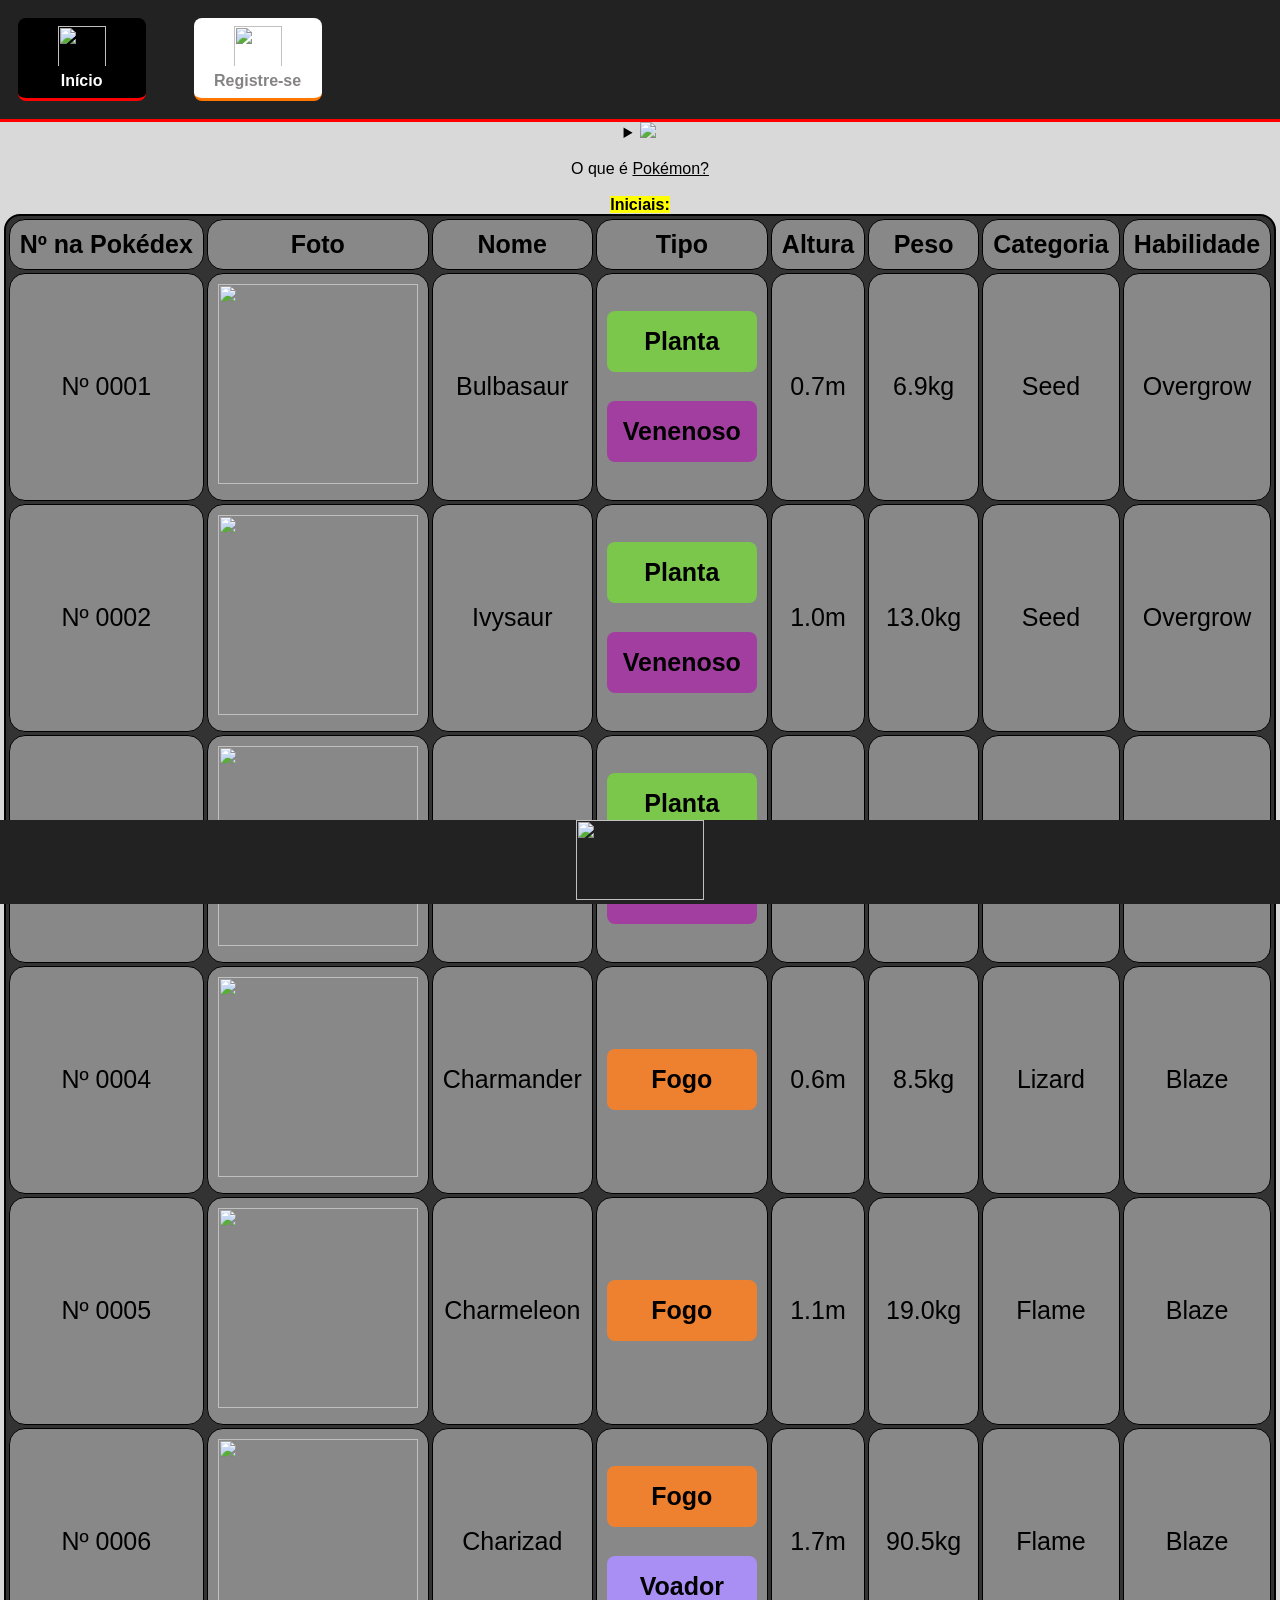
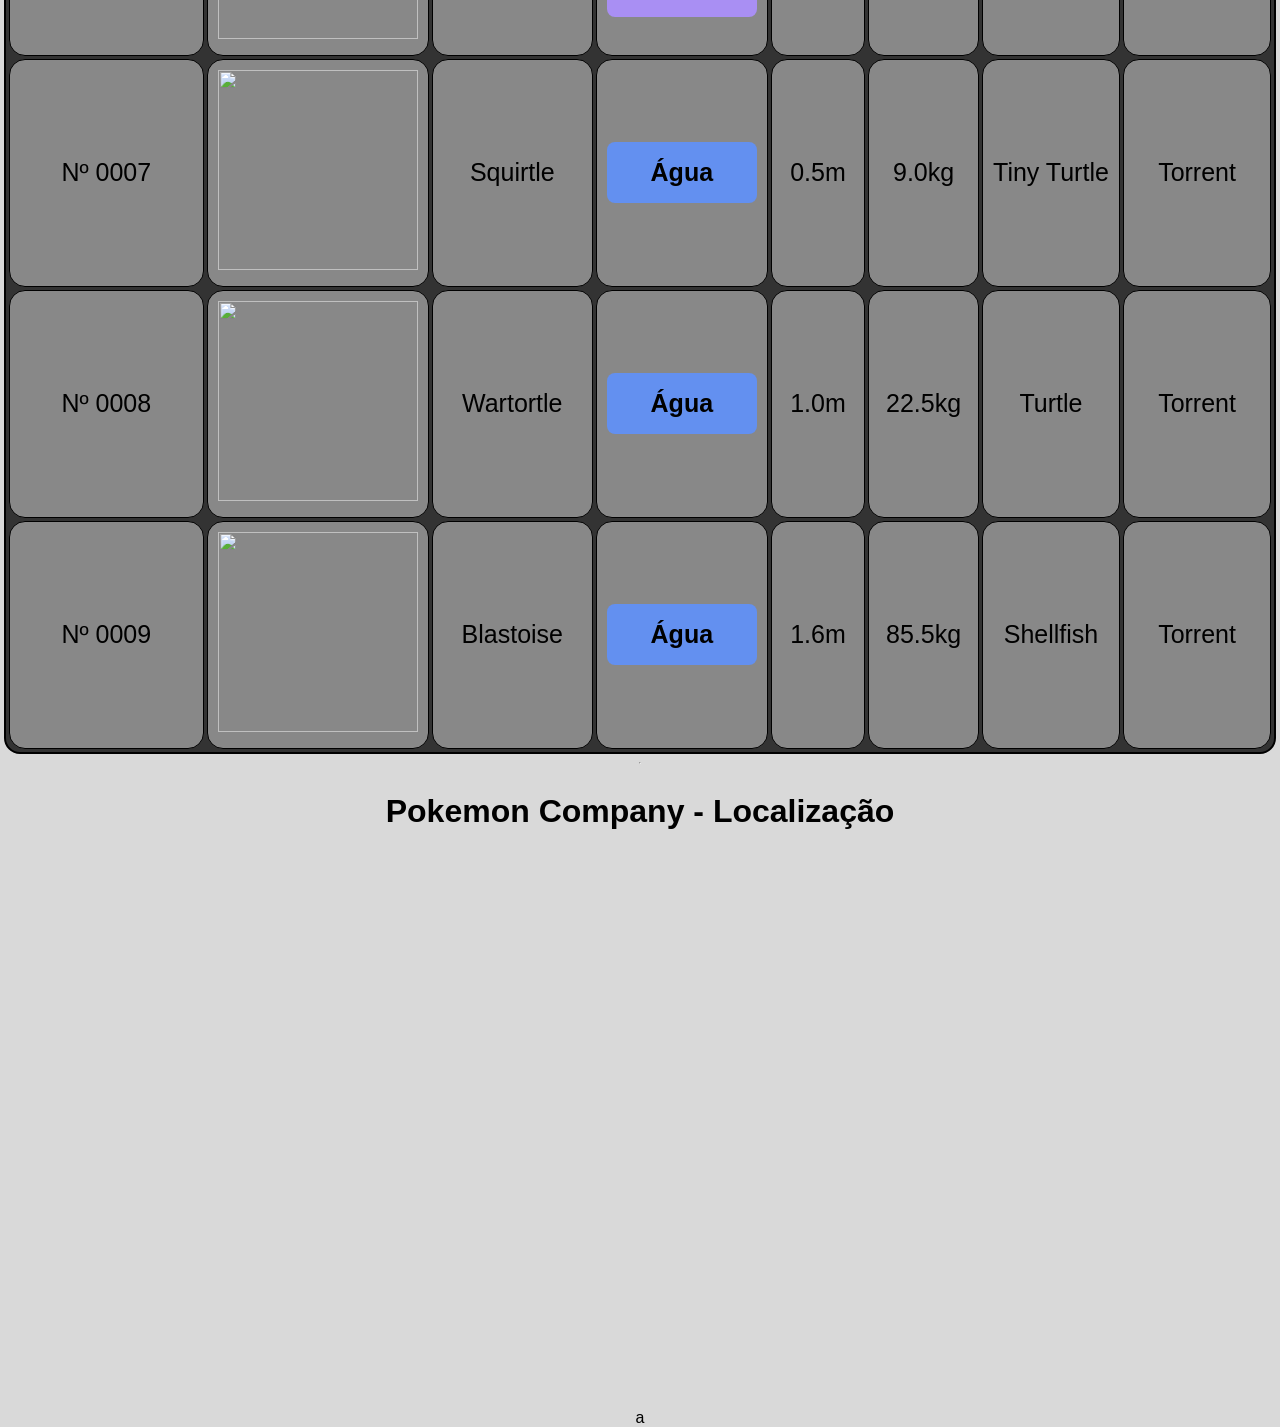
==== index.html @ 8a018262 "Add files via upload" ====
<!DOCTYPE html>
<html>
<head>
	<meta charset="utf-8">
	<meta name="viewport" content="width=device-width, initial-scale=1">
	<title>Pokémon</title>
	<link rel="icon" type="image/jpg" href="Imagens/favicon.ico">
	<link rel="stylesheet" type="text/css" href="css.css">
</head>
<body>
	<div class="caixatexto" id="comeco">
		<a href="index.html" class="vermelho selecionado">
			<img src="Imagens/favicon.ico">
			<span>Início</span>
		</a>
		<a href="formulario.html" rel="noreferrer noopener" class="laranja">
			<img src="Imagens/fotologin.png">
			<span>Registre-se</span>
		</a>
	</div>

	<main class="principal">
		<details>
			<summary><img src="Imagens/logopokemon.png"></summary>
			<ul> <h2>Pokémon:</h2>
				<li><a href="#bulbasaur">Bulbasaur</a></li>
				<li><a href="#ivysaur">Ivysaur</a></li>
				<li><a href="#venusaur">Venusaur</a></li>
				<li><a href="#charmander">Charmander</a></li>
				<li><a href="#charmeleon">Charmeleon</a></li>
				<li><a href="#charizard">Charizard</a></li>
				<li><a href="#squirtle">Squirtle</a></li>
				<li><a href="#wartortle">Wartortle</a></li>
				<li><a href="#blastoise">Blastoise</a></li>
			</ul>
		</details>
		<br>
		<span>O que é <u>Pokémon?</u></span><br>
		<span><b><mark>Iniciais:</mark></b></span>
		<table id="tabela" border="2px" bordercolor="black" cellpadding="10rem" cellspacing="3px" class="tabela" bgcolor="#333">
			<tr>
				<th class="tabela" bgcolor="#888">Nº na Pokédex</th>
				<th class="tabela">Foto</th>
				<th class="tabela">Nome</th>
				<th class="tabela">Tipo</th>
				<th class="tabela">Altura</th>
				<th class="tabela">Peso</th>
				<th class="tabela">Categoria</th>
				<th class="tabela">Habilidade</th>
			</tr>
			<tr id="bulbasaur">
			<td class="tabela">Nº 0001</td>
			<td class="tabela"><img src="Imagens/0001.png"></td>
			<td class="tabela">Bulbasaur</td>
			<td class="tabela"><div class="tipo planta">Planta</div> <br> <div class="tipo venenoso">Venenoso</div></td>
			<td class="tabela">0.7m</td>
			<td class="tabela">6.9kg</td>
			<td class="tabela">Seed</td>
			<td class="tabela">Overgrow</td>
			</tr>
			<tr id="ivysaur">
			<td class="tabela">Nº 0002</td>
			<td class="tabela"><img src="Imagens/0002.png"></td>
			<td class="tabela">Ivysaur</td>
			<td class="tabela"><div class="tipo planta">Planta</div> <br> <div class="tipo venenoso">Venenoso</div></td>
			<td class="tabela">1.0m</td>
			<td class="tabela">13.0kg</td>
			<td class="tabela">Seed</td>
			<td class="tabela">Overgrow</td>
			</tr>
			<tr id="venusaur">
			<td class="tabela">Nº 0003</td>
			<td class="tabela"><img src="Imagens/0003.png"></td>
			<td class="tabela">Venusaur</td>
			<td class="tabela"><div class="tipo planta">Planta</div> <br> <div class="tipo venenoso">Venenoso</div></td>
			<td class="tabela">2.0m</td>
			<td class="tabela">100.0kg</td>
			<td class="tabela">Seed</td>
			<td class="tabela">Overgrow</td>
			</tr>
			<tr id="charmander">
			<td class="tabela">Nº 0004</td>
			<td class="tabela"><img src="Imagens/0004.png"></td>
			<td class="tabela">Charmander</td>
			<td class="tabela"><div class="tipo fogo">Fogo</div></td>
			<td class="tabela">0.6m</td>
			<td class="tabela">8.5kg</td>
			<td class="tabela">Lizard</td>
			<td class="tabela">Blaze</td>
			</tr>
			<tr id="charmeleon">
			<td class="tabela">Nº 0005</td>
			<td class="tabela"><img src="Imagens/0005.png"></td>
			<td class="tabela">Charmeleon</td>
			<td class="tabela"><div class="tipo fogo">Fogo</div></td>
			<td class="tabela">1.1m</td>
			<td class="tabela">19.0kg</td>
			<td class="tabela">Flame</td>
			<td class="tabela">Blaze</td>
			</tr>
			<tr id="charizard">
			<td class="tabela">Nº 0006</td>
			<td class="tabela"><img src="Imagens/0006.png"></td>
			<td class="tabela">Charizad</td>
			<td class="tabela"><div class="tipo fogo">Fogo</div> <br> <div class="tipo voador">Voador</div></td>
			<td class="tabela">1.7m</td>
			<td class="tabela">90.5kg</td>
			<td class="tabela">Flame</td>
			<td class="tabela">Blaze</td>
			</tr>
			<tr id="squirtle"> 
			<td class="tabela">Nº 0007</td>
			<td class="tabela"><img src="Imagens/0007.png"></td>
			<td class="tabela">Squirtle</td>
			<td class="tabela"><div class="tipo agua">Água</div></td>
			<td class="tabela">0.5m</td>
			<td class="tabela">9.0kg</td>
			<td class="tabela">Tiny Turtle</td>
			<td class="tabela">Torrent</td>
			</tr>
			<tr id="wartortle">
			<td class="tabela">Nº 0008</td>
			<td class="tabela"><img src="Imagens/0008.png"></td>
			<td class="tabela">Wartortle</td>
			<td class="tabela"><div class="tipo agua">Água</div></td>
			<td class="tabela">1.0m</td>
			<td class="tabela">22.5kg</td>
			<td class="tabela">Turtle</td>
			<td class="tabela">Torrent</td>
			</tr>
			<tr id="blastoise">
			<td class="tabela">Nº 0009</td>
			<td class="tabela"><img src="Imagens/0009.png"></td>
			<td class="tabela">Blastoise</td>
			<td class="tabela"><div class="tipo agua">Água</div></td>
			<td class="tabela">1.6m</td>
			<td class="tabela">85.5kg</td>
			<td class="tabela">Shellfish</td>
			<td class="tabela">Torrent</td>
			</tr>
		</table>

		<hr>
		<h1 align="center">Pokemon Company - Localização</h1><br>
	<p align="center">
		<iframe src="https://www.google.com/maps/embed?pb=!1m18!1m12!1m3!1d1135842.4607757526!2d137.7986777658623!3d35.964516238210415!2m3!1f0!2f0!3f0!3m2!1i1024!2i768!4f13.1!3m3!1m2!1s0x6018eaf5cd33dde1%3A0x53dc97121c168887!2sPok%C3%A9mon%20Company!5e0!3m2!1spt-BR!2sbr!4v1780762983240!5m2!1spt-BR!2sbr" width="600" height="450" style="border:0;" allowfullscreen="" loading="lazy" referrerpolicy="no-referrer-when-downgrade">
		</iframe>
	</p>
	<br><br><br>a

		<footer><a href="#comeco"><img src="Imagens/logopokemon.png" class="imagem"></a></footer>
	</main>
</body>
</html>
---- css.css ----
body{
	margin: 0;
	font-family: Arial;
	background-color: rgba(0, 0, 0, 0.15);
}

.principal{
	display: flex;
	flex-direction: column;
	align-items: center;
}

.caixatexto{
	display: flex;
	align-items: flex-start;
	width: 100%;
	background-color: #222;
	padding: 1.1rem;
	box-sizing: border-box;
	border-bottom: 3px solid #f00;
	gap: 3rem;
}

.caixatexto a {
	font-weight: bold;
	display: inline-flex;
	flex-direction: column;
	align-items: center;
	border-radius: 0.5rem;
	color: #868383;
	background-color: #fff;
	gap: 0.4rem;
	text-decoration: none;
	padding: 0.5rem 1rem;
	width: 6rem;
	transition: background-color 0.2s, transform 0.2s;
}

.caixatexto img {
	width: 3rem;
	height: 3rem;
}

.vermelho{
	border-bottom: 3px solid #f00;
}

.vermelho.selecionado{
	color: #FFFFFF;
	background-color: #000000;
}

.vermelho:hover {
	background-color: #f00;
	transform: translateY(-0.2rem);
}

.laranja{
	border-bottom: 3px solid #f70;
}

.laranja.selecionado{
	color: #FFFFFF;
	background-color: #000000;
}

.laranja:hover {
	background-color: #f70;
	transform: translateY(-0.2rem);
}

.caixatexto a:hover {
	color: #302e2e
}

.caixatexto img {
	max-height: 2.5rem;
	max-width: 100%;
	display: block;
}

.caixatexto span {
	font-size: 1rem;
}

.tipo{
	border-radius: 0.5rem;
	color: #000;
	font-weight: bold;
	padding: 1rem;
}

.planta{
	background-color: #7AC74C;
}

.venenoso{
	background-color: #A33EA1;
}

.fogo{
	background-color: #EE8130;
}

.voador{
	background-color: #A98FF3;
}

.agua{
	background-color: #6390F0;
}

.lutador{
	background-color: #C22E28;
}

.gelo{
	background-color: #96D9D6;
}

.fada{
	background-color: #D685AD;
}

.dragao{
	background-color: #6F35FC;
}

.terrestre{
	background-color: #E2BF65;
}

.inseto{
	background-color: #A6B91A;
}

.fantasma{
	background-color: #735797;
}

.pedra{
	background-color: #B6A136;
}

.sombrio{
	background-color: #000;
	color: #fff;
}

.aco{
	background-color: #B7B7CE;
}

.psiquico{
	background-color: #F95587;
}

.normal{
	background-color: #fff;
}

.eletrico{
	background-color: #F7D02C;
}


.tabela{
	border-radius: 1rem;
	text-align: center;
	font-size: 25px;
}

.tabela img{
	height: 200px;
	width: 200px;
}

.tabela td{
	background-color: #888;
}

.tabela th{
	background-color: #888;
}
.imagem{
	height: 5rem;
	width: 8rem;
}

.form{
	font-size: 2rem;
}

.list{
}

.form.dois{
	font-size: 2rem;
	display: flex;
	flex-direction: column;
	gap: 1rem;
}

.input{
	font-size: 1.2  rem;
}

footer{
	display: flex;
	flex-direction: column;
	align-items: center;
	position: fixed;
	top: calc(100vh - 5rem);
	left: 0;
	width: 100%;
	background-color: #222;
}
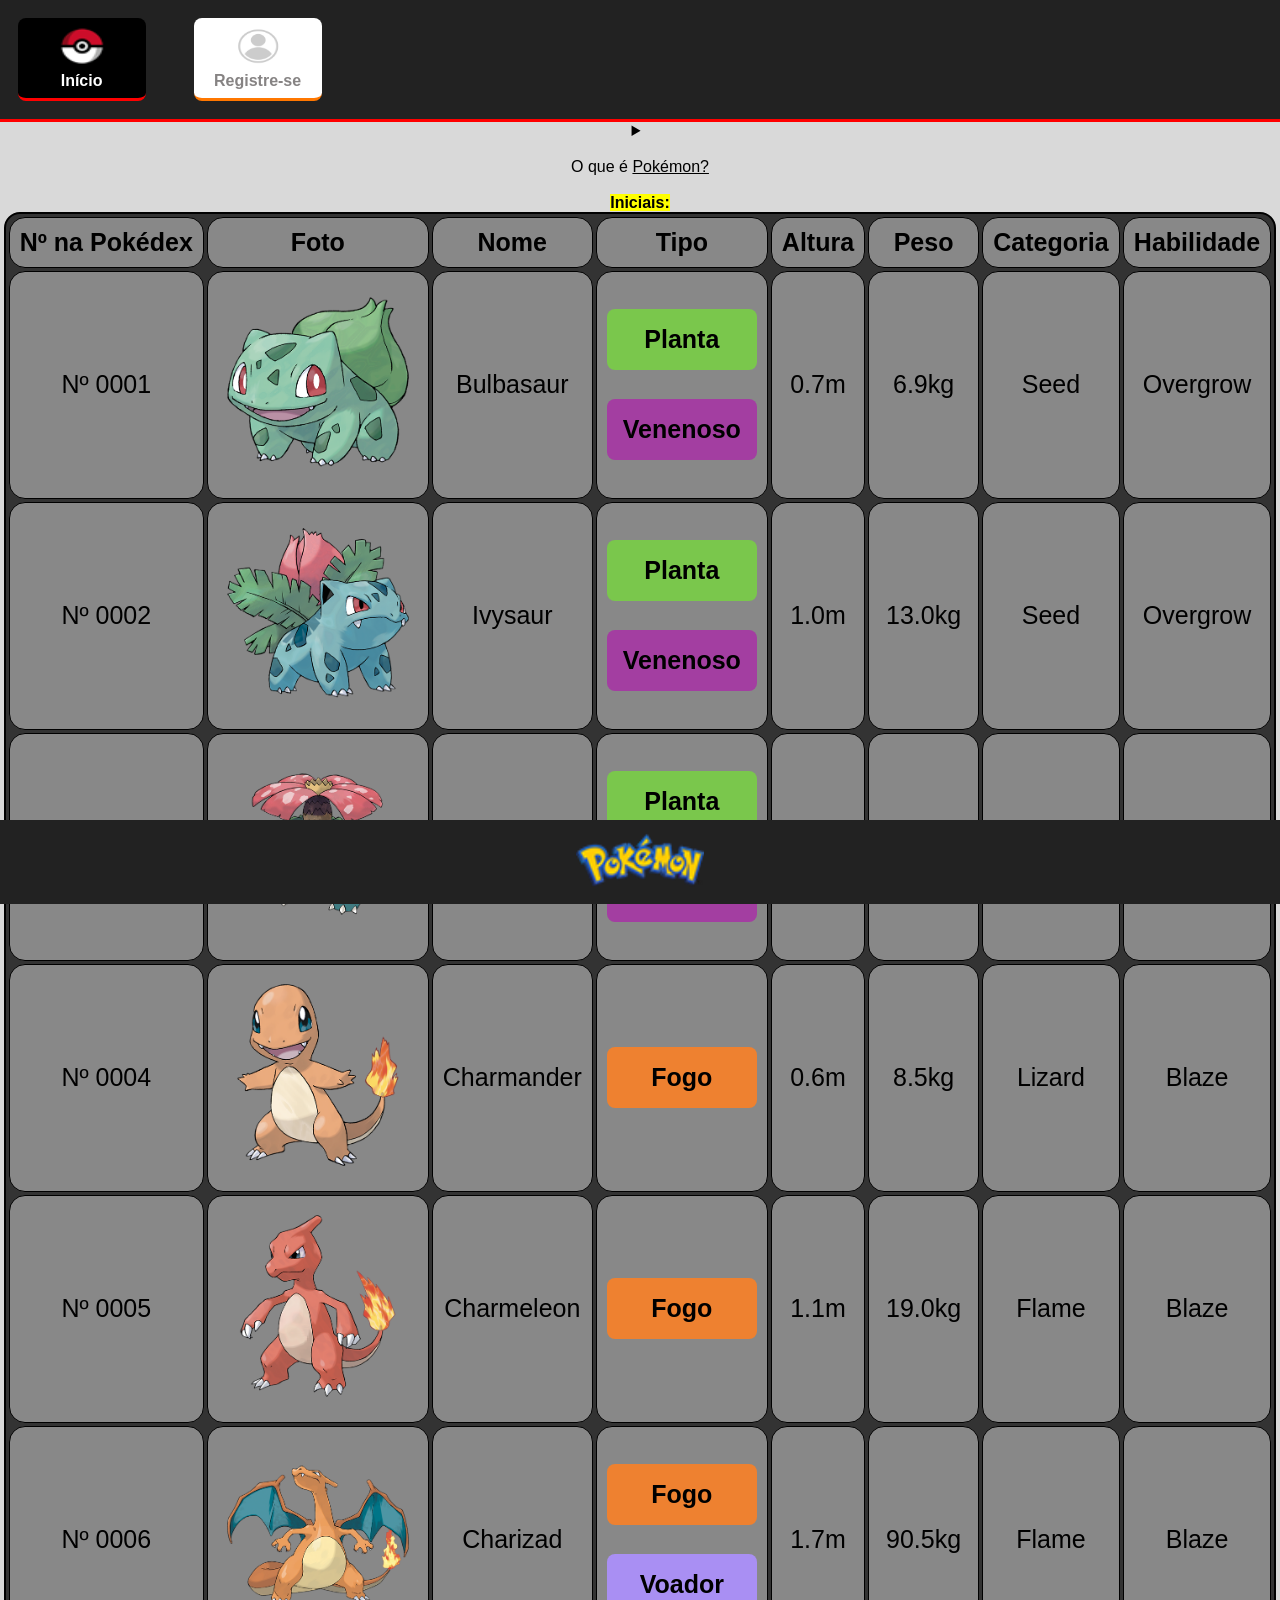
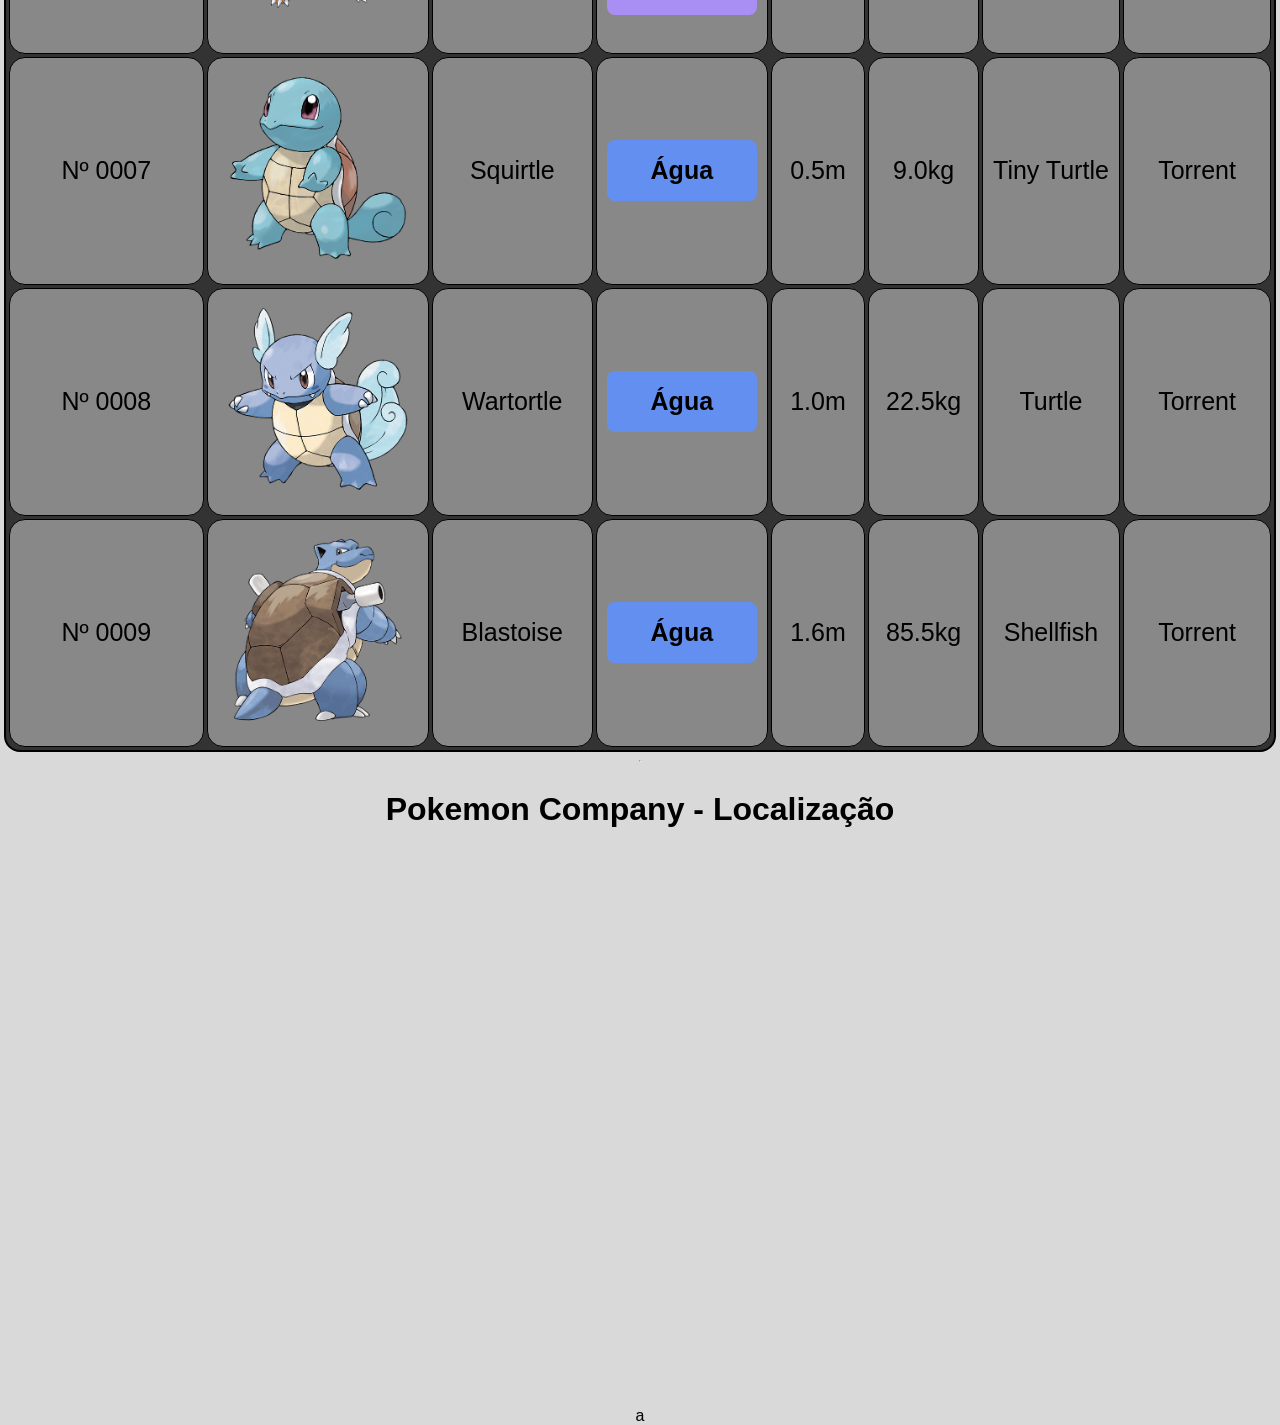
==== commit ef64bcba: "Update index.html" ====
--- a/index.html
+++ b/index.html
@@ -21,7 +21,7 @@
 
 	<main class="principal">
 		<details>
-			<summary><img src="Imagens/logopokemon.png"></summary>
+			<summary><a href="https://pokemon.com" <img src="Imagens/logopokemon.png"></a></summary>
 			<ul> <h2>Pokémon:</h2>
 				<li><a href="#bulbasaur">Bulbasaur</a></li>
 				<li><a href="#ivysaur">Ivysaur</a></li>
@@ -151,4 +151,4 @@
 		<footer><a href="#comeco"><img src="Imagens/logopokemon.png" class="imagem"></a></footer>
 	</main>
 </body>
-</html>+</html>
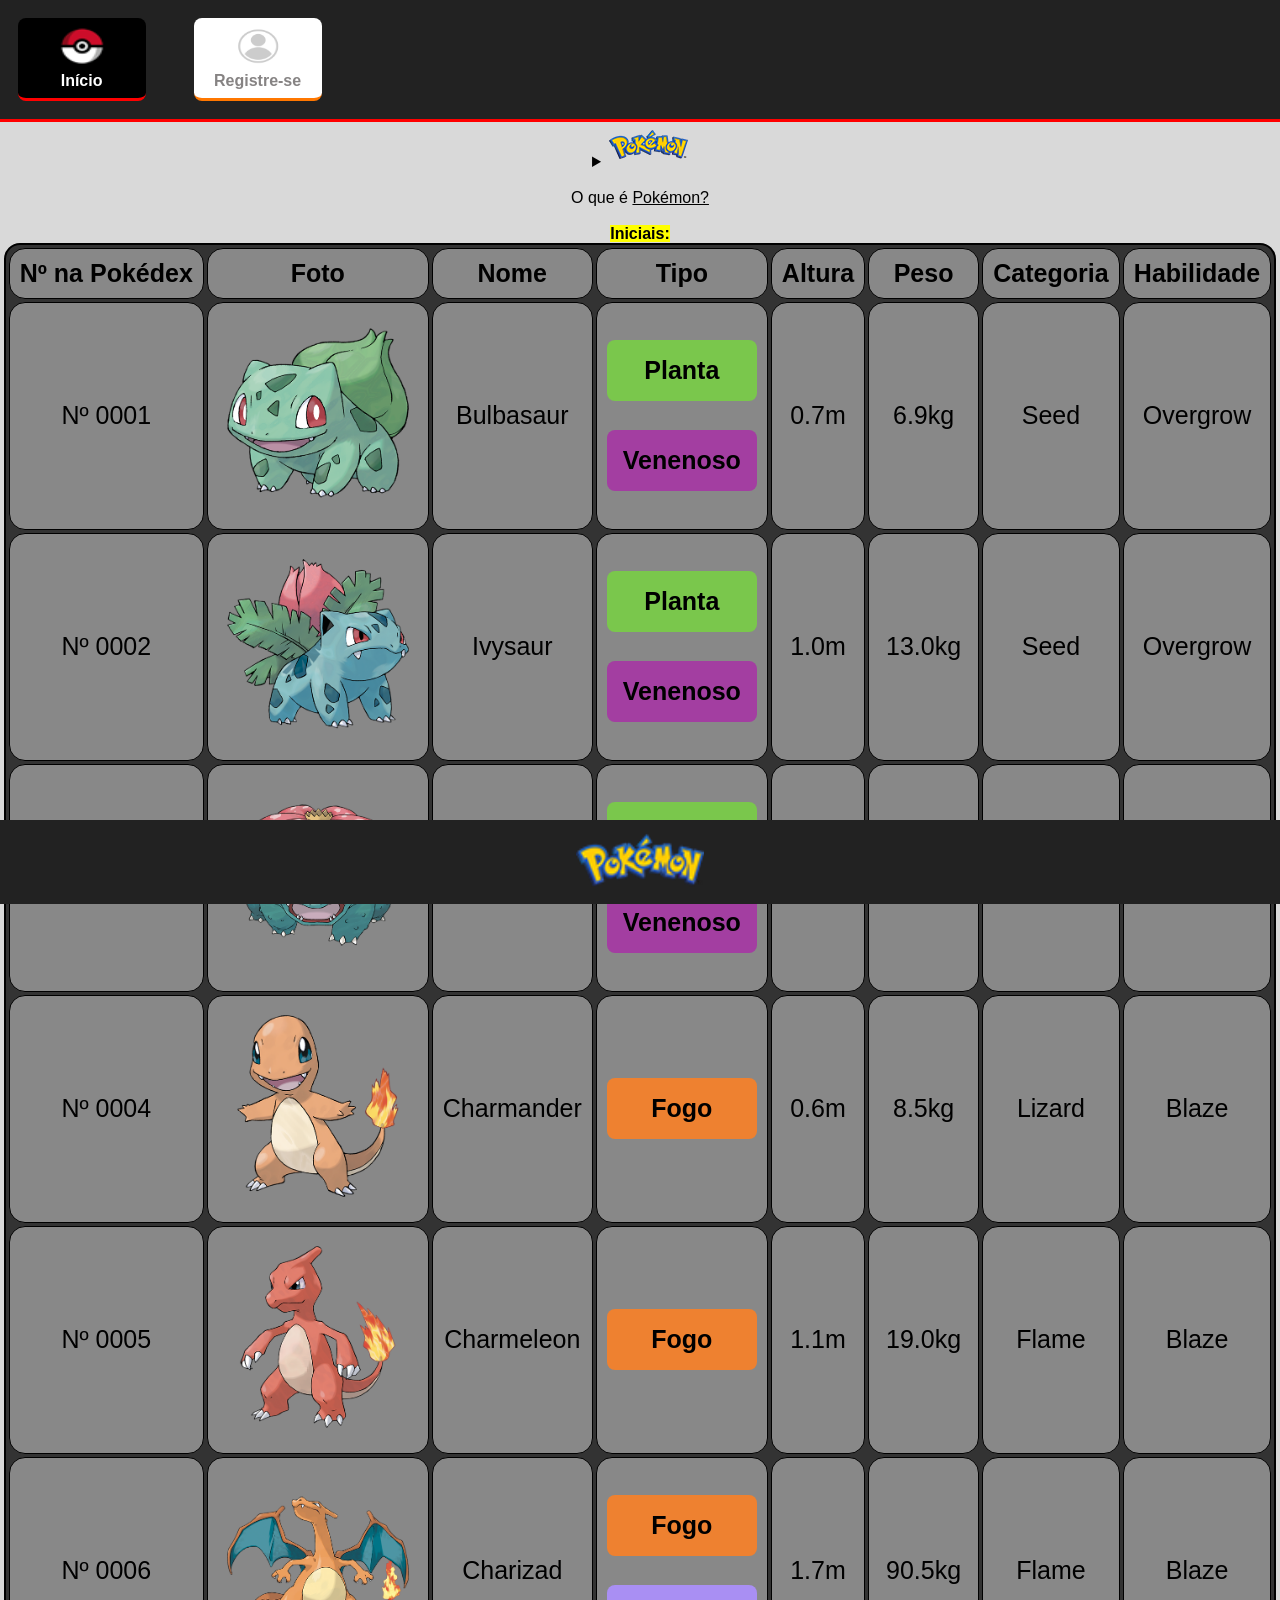
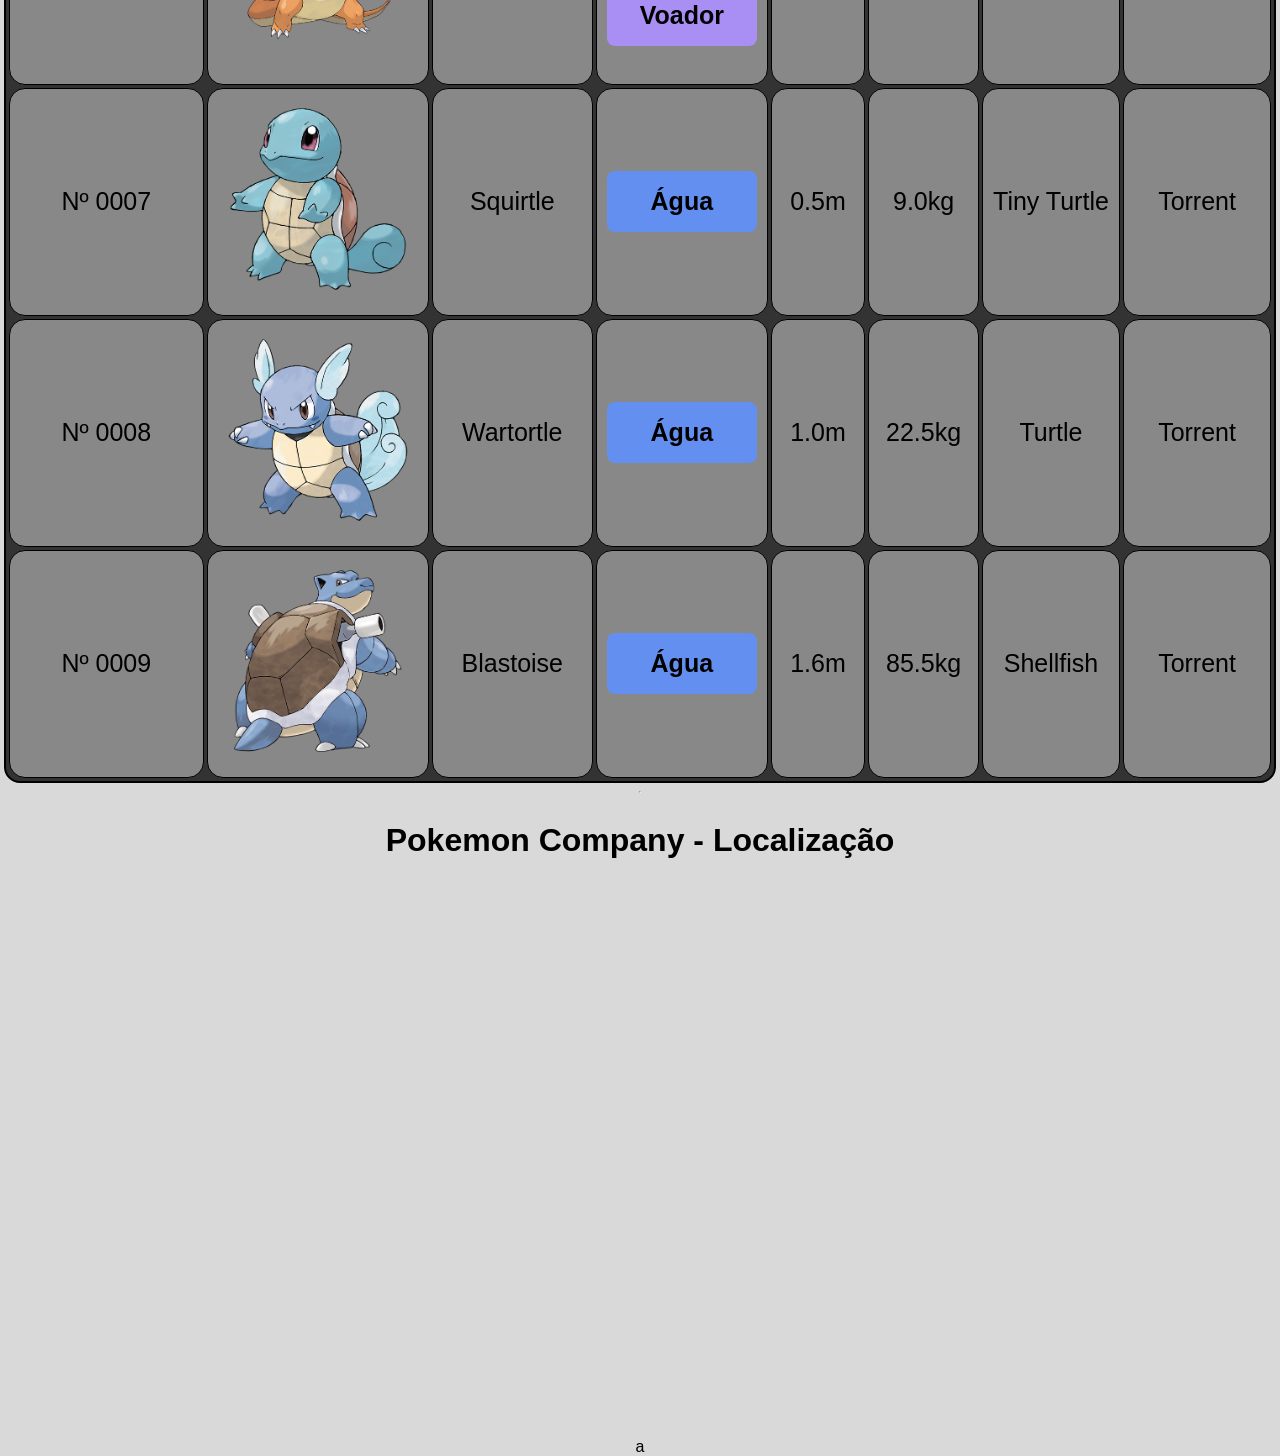
==== commit 65d82c40: "Update index.html" ====
--- a/index.html
+++ b/index.html
@@ -21,8 +21,8 @@
 
 	<main class="principal">
 		<details>
-			<summary><a href="https://pokemon.com" <img src="Imagens/logopokemon.png"></a></summary>
-			<ul> <h2>Pokémon:</h2>
+			<summary><img src="Imagens/logopokemon.png"></summary>
+			<ul><a href="https://pokemon.com"> <h2>Pokémon:</h2> </a>
 				<li><a href="#bulbasaur">Bulbasaur</a></li>
 				<li><a href="#ivysaur">Ivysaur</a></li>
 				<li><a href="#venusaur">Venusaur</a></li>
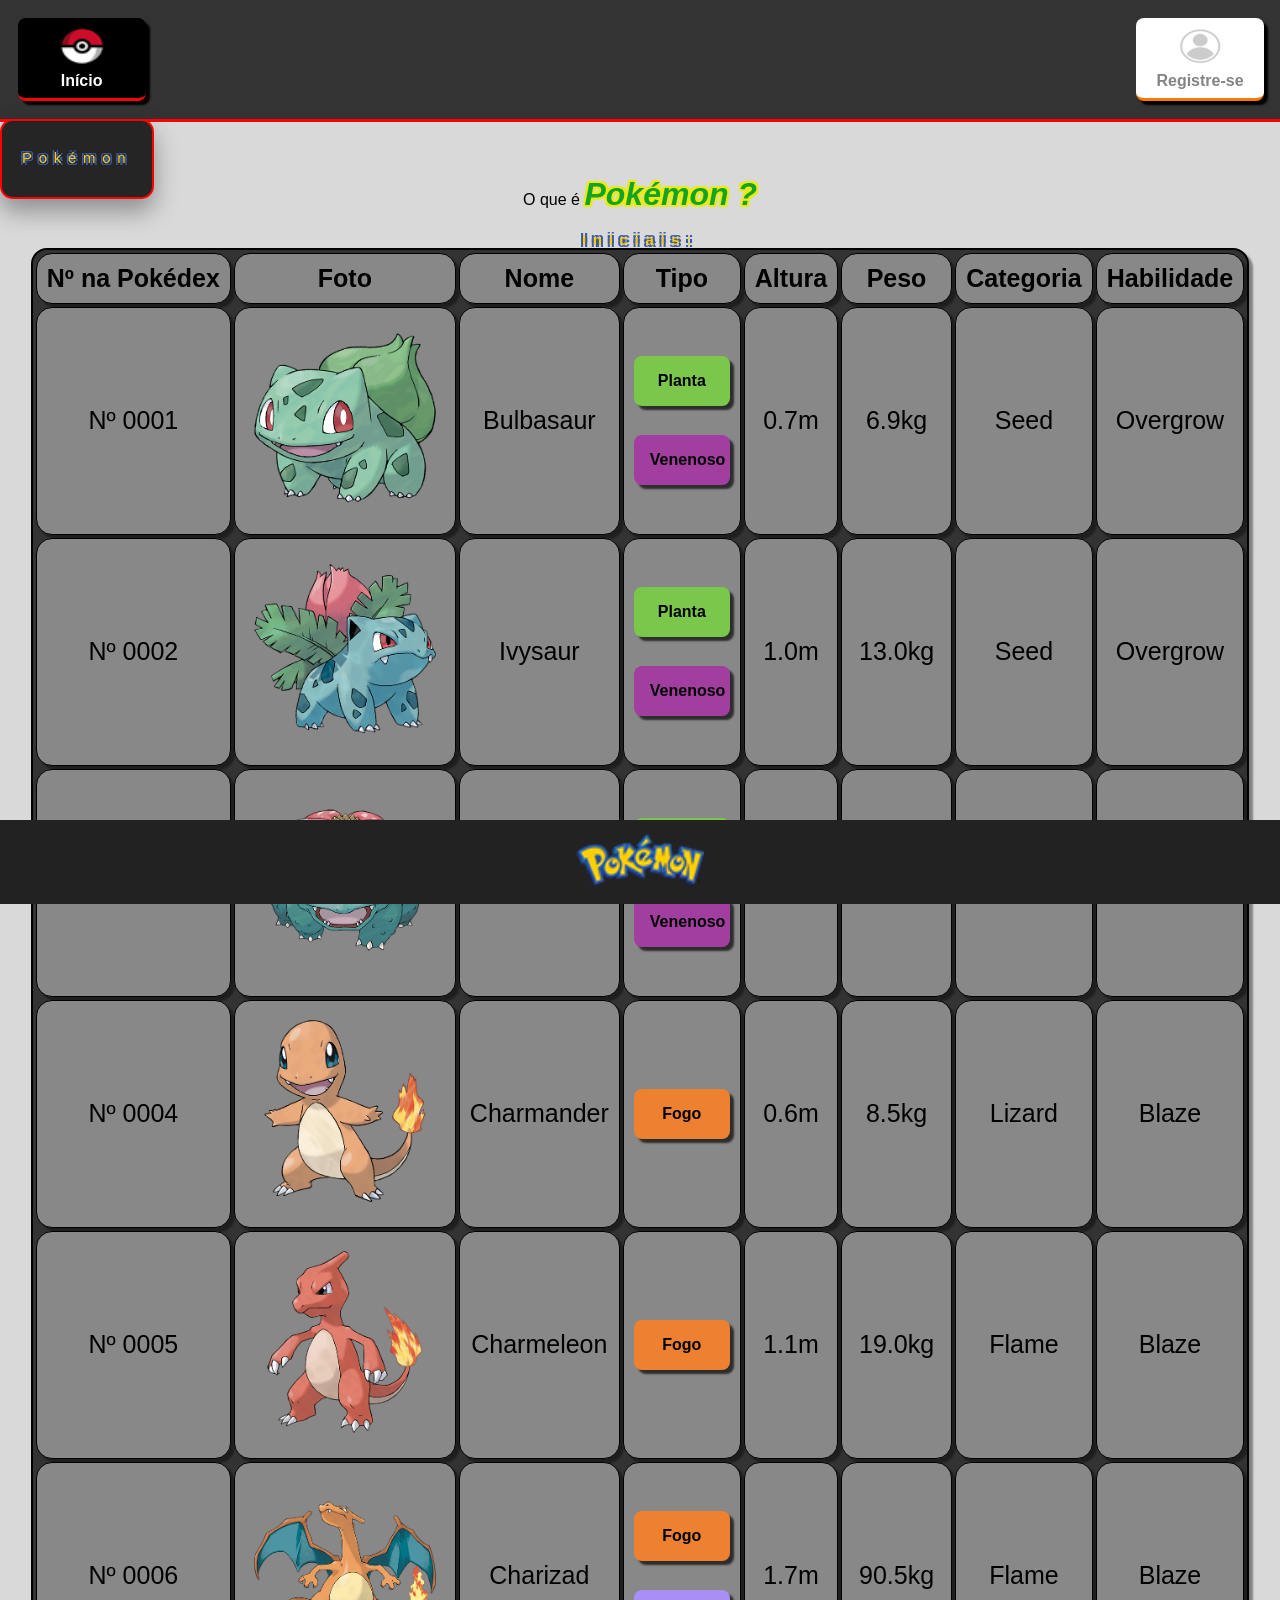
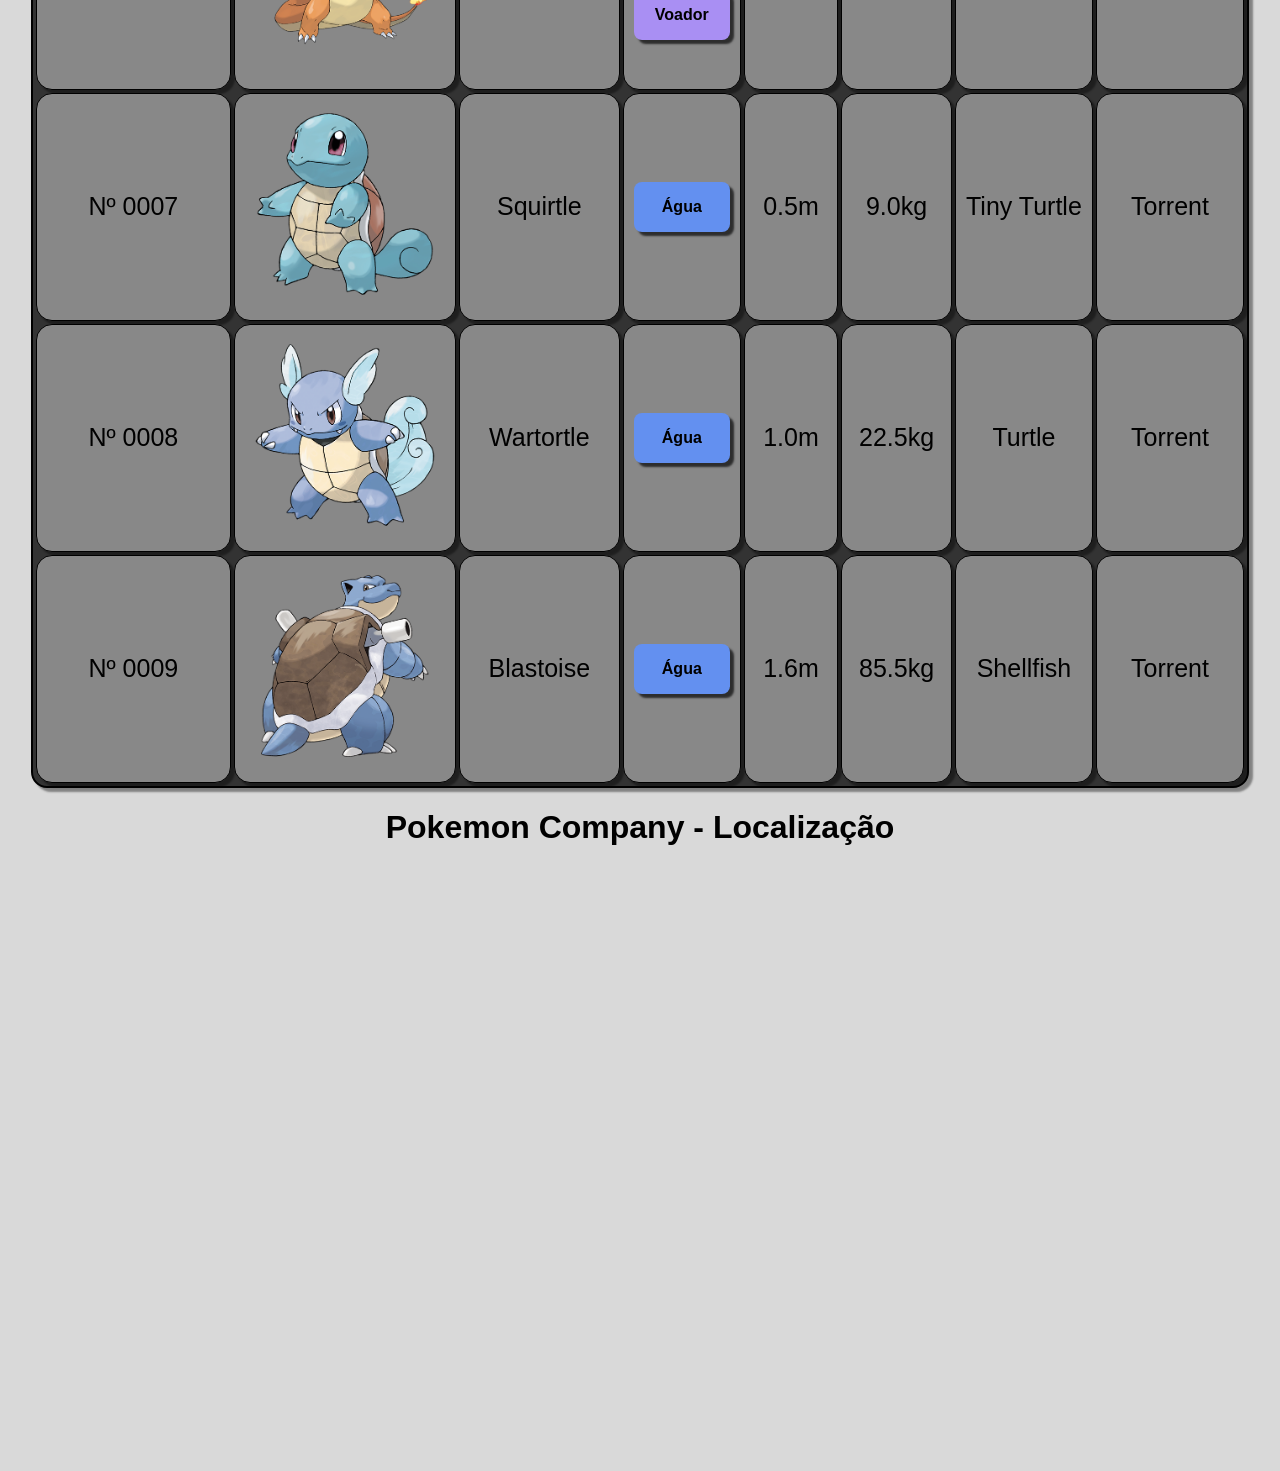
==== commit 0b33ae26: "Add files via upload" ====
--- a/index.html
+++ b/index.html
@@ -6,6 +6,7 @@
 	<title>Pokémon</title>
 	<link rel="icon" type="image/jpg" href="Imagens/favicon.ico">
 	<link rel="stylesheet" type="text/css" href="css.css">
+	<link rel="stylesheet" href="https://fonts.cdnfonts.com/css/pokemon-solid">
 </head>
 <body>
 	<div class="caixatexto" id="comeco">
@@ -13,30 +14,31 @@
 			<img src="Imagens/favicon.ico">
 			<span>Início</span>
 		</a>
-		<a href="formulario.html" rel="noreferrer noopener" class="laranja">
+		<a href="formulario.html" class="laranja">
 			<img src="Imagens/fotologin.png">
 			<span>Registre-se</span>
 		</a>
+
 	</div>
 
 	<main class="principal">
 		<details>
-			<summary><img src="Imagens/logopokemon.png"></summary>
-			<ul><a href="https://pokemon.com"> <h2>Pokémon:</h2> </a>
-				<li><a href="#bulbasaur">Bulbasaur</a></li>
-				<li><a href="#ivysaur">Ivysaur</a></li>
-				<li><a href="#venusaur">Venusaur</a></li>
-				<li><a href="#charmander">Charmander</a></li>
-				<li><a href="#charmeleon">Charmeleon</a></li>
-				<li><a href="#charizard">Charizard</a></li>
-				<li><a href="#squirtle">Squirtle</a></li>
-				<li><a href="#wartortle">Wartortle</a></li>
-				<li><a href="#blastoise">Blastoise</a></li>
+			<summary><p class="pokefonte">Pokémon</p></summary>
+			<ul>
+				<li><a href="#bulbasaur" class="ul bulba">Bulbasaur</a></li>
+				<li><a href="#ivysaur" class="ul bulba">Ivysaur</a></li>
+				<li><a href="#venusaur" class="ul bulba">Venusaur</a></li>
+				<li><a href="#charmander" class="ul char">Charmander</a></li>
+				<li><a href="#charmeleon" class="ul char">Charmeleon</a></li>
+				<li><a href="#charizard" class="ul char">Charizard</a></li>
+				<li><a href="#squirtle" class="ul squir">Squirtle</a></li>
+				<li><a href="#wartortle" class="ul squir">Wartortle</a></li>
+				<li><a href="#blastoise" class="ul squir">Blastoise</a></li>
 			</ul>
 		</details>
-		<br>
-		<span>O que é <u>Pokémon?</u></span><br>
-		<span><b><mark>Iniciais:</mark></b></span>
+		<br><br><br>
+		<span>O que é <a href="https://pokemon.com" class="sitepokemon"target="blank">Pokémon ?</a></span><br>
+		<span class="pokefonte" style="cursor: auto"><b>Iniciais:</b></span>
 		<table id="tabela" border="2px" bordercolor="black" cellpadding="10rem" cellspacing="3px" class="tabela" bgcolor="#333">
 			<tr>
 				<th class="tabela" bgcolor="#888">Nº na Pokédex</th>
@@ -49,106 +51,105 @@
 				<th class="tabela">Habilidade</th>
 			</tr>
 			<tr id="bulbasaur">
-			<td class="tabela">Nº 0001</td>
-			<td class="tabela"><img src="Imagens/0001.png"></td>
-			<td class="tabela">Bulbasaur</td>
-			<td class="tabela"><div class="tipo planta">Planta</div> <br> <div class="tipo venenoso">Venenoso</div></td>
-			<td class="tabela">0.7m</td>
-			<td class="tabela">6.9kg</td>
-			<td class="tabela">Seed</td>
-			<td class="tabela">Overgrow</td>
+				<td class="tabela">Nº 0001</td>
+				<td class="tabela"><img src="Imagens/0001.png"></td>
+				<td class="tabela">Bulbasaur</td>
+				<td class="tabela"><div class="tipo planta">Planta</div> <br> <div class="tipo venenoso">Venenoso</div></td>
+				<td class="tabela">0.7m</td>
+				<td class="tabela">6.9kg</td>
+				<td class="tabela">Seed</td>
+				<td class="tabela">Overgrow</td>
 			</tr>
 			<tr id="ivysaur">
-			<td class="tabela">Nº 0002</td>
-			<td class="tabela"><img src="Imagens/0002.png"></td>
-			<td class="tabela">Ivysaur</td>
-			<td class="tabela"><div class="tipo planta">Planta</div> <br> <div class="tipo venenoso">Venenoso</div></td>
-			<td class="tabela">1.0m</td>
-			<td class="tabela">13.0kg</td>
-			<td class="tabela">Seed</td>
-			<td class="tabela">Overgrow</td>
+				<td class="tabela">Nº 0002</td>
+				<td class="tabela"><img src="Imagens/0002.png"></td>
+				<td class="tabela">Ivysaur</td>
+				<td class="tabela"><div class="tipo planta">Planta</div> <br> <div class="tipo venenoso">Venenoso</div></td>
+				<td class="tabela">1.0m</td>
+				<td class="tabela">13.0kg</td>
+				<td class="tabela">Seed</td>
+				<td class="tabela">Overgrow</td>
 			</tr>
 			<tr id="venusaur">
-			<td class="tabela">Nº 0003</td>
-			<td class="tabela"><img src="Imagens/0003.png"></td>
-			<td class="tabela">Venusaur</td>
-			<td class="tabela"><div class="tipo planta">Planta</div> <br> <div class="tipo venenoso">Venenoso</div></td>
-			<td class="tabela">2.0m</td>
-			<td class="tabela">100.0kg</td>
-			<td class="tabela">Seed</td>
-			<td class="tabela">Overgrow</td>
+				<td class="tabela">Nº 0003</td>
+				<td class="tabela"><img src="Imagens/0003.png"></td>
+				<td class="tabela">Venusaur</td>
+				<td class="tabela"><div class="tipo planta">Planta</div> <br> <div class="tipo venenoso">Venenoso</div></td>
+				<td class="tabela">2.0m</td>
+				<td class="tabela">100.0kg</td>
+				<td class="tabela">Seed</td>
+				<td class="tabela">Overgrow</td>
 			</tr>
 			<tr id="charmander">
-			<td class="tabela">Nº 0004</td>
-			<td class="tabela"><img src="Imagens/0004.png"></td>
-			<td class="tabela">Charmander</td>
-			<td class="tabela"><div class="tipo fogo">Fogo</div></td>
-			<td class="tabela">0.6m</td>
-			<td class="tabela">8.5kg</td>
-			<td class="tabela">Lizard</td>
-			<td class="tabela">Blaze</td>
+				<td class="tabela">Nº 0004</td>
+				<td class="tabela"><img src="Imagens/0004.png"></td>
+				<td class="tabela">Charmander</td>
+				<td class="tabela"><div class="tipo fogo">Fogo</div></td>
+				<td class="tabela">0.6m</td>
+				<td class="tabela">8.5kg</td>
+				<td class="tabela">Lizard</td>
+				<td class="tabela">Blaze</td>
 			</tr>
 			<tr id="charmeleon">
-			<td class="tabela">Nº 0005</td>
-			<td class="tabela"><img src="Imagens/0005.png"></td>
-			<td class="tabela">Charmeleon</td>
-			<td class="tabela"><div class="tipo fogo">Fogo</div></td>
-			<td class="tabela">1.1m</td>
-			<td class="tabela">19.0kg</td>
-			<td class="tabela">Flame</td>
-			<td class="tabela">Blaze</td>
+				<td class="tabela">Nº 0005</td>
+				<td class="tabela"><img src="Imagens/0005.png"></td>
+				<td class="tabela">Charmeleon</td>
+				<td class="tabela"><div class="tipo fogo">Fogo</div></td>
+				<td class="tabela">1.1m</td>
+				<td class="tabela">19.0kg</td>
+				<td class="tabela">Flame</td>
+				<td class="tabela">Blaze</td>
 			</tr>
 			<tr id="charizard">
-			<td class="tabela">Nº 0006</td>
-			<td class="tabela"><img src="Imagens/0006.png"></td>
-			<td class="tabela">Charizad</td>
-			<td class="tabela"><div class="tipo fogo">Fogo</div> <br> <div class="tipo voador">Voador</div></td>
-			<td class="tabela">1.7m</td>
-			<td class="tabela">90.5kg</td>
-			<td class="tabela">Flame</td>
-			<td class="tabela">Blaze</td>
+				<td class="tabela">Nº 0006</td>
+				<td class="tabela"><img src="Imagens/0006.png"></td>
+				<td class="tabela">Charizad</td>
+				<td class="tabela"><div class="tipo fogo">Fogo</div> <br> <div class="tipo voador">Voador</div></td>
+				<td class="tabela">1.7m</td>
+				<td class="tabela">90.5kg</td>
+				<td class="tabela">Flame</td>
+				<td class="tabela">Blaze</td>
 			</tr>
 			<tr id="squirtle"> 
-			<td class="tabela">Nº 0007</td>
-			<td class="tabela"><img src="Imagens/0007.png"></td>
-			<td class="tabela">Squirtle</td>
-			<td class="tabela"><div class="tipo agua">Água</div></td>
-			<td class="tabela">0.5m</td>
-			<td class="tabela">9.0kg</td>
-			<td class="tabela">Tiny Turtle</td>
-			<td class="tabela">Torrent</td>
+				<td class="tabela">Nº 0007</td>
+				<td class="tabela"><img src="Imagens/0007.png"></td>
+				<td class="tabela">Squirtle</td>
+				<td class="tabela"><div class="tipo agua">Água</div></td>
+				<td class="tabela">0.5m</td>
+				<td class="tabela">9.0kg</td>
+				<td class="tabela">Tiny Turtle</td>
+				<td class="tabela">Torrent</td>
 			</tr>
 			<tr id="wartortle">
-			<td class="tabela">Nº 0008</td>
-			<td class="tabela"><img src="Imagens/0008.png"></td>
-			<td class="tabela">Wartortle</td>
-			<td class="tabela"><div class="tipo agua">Água</div></td>
-			<td class="tabela">1.0m</td>
-			<td class="tabela">22.5kg</td>
-			<td class="tabela">Turtle</td>
-			<td class="tabela">Torrent</td>
+				<td class="tabela">Nº 0008</td>
+				<td class="tabela"><img src="Imagens/0008.png"></td>
+				<td class="tabela">Wartortle</td>
+				<td class="tabela"><div class="tipo agua">Água</div></td>
+				<td class="tabela">1.0m</td>
+				<td class="tabela">22.5kg</td>
+				<td class="tabela">Turtle</td>
+				<td class="tabela">Torrent</td>
 			</tr>
 			<tr id="blastoise">
-			<td class="tabela">Nº 0009</td>
-			<td class="tabela"><img src="Imagens/0009.png"></td>
-			<td class="tabela">Blastoise</td>
-			<td class="tabela"><div class="tipo agua">Água</div></td>
-			<td class="tabela">1.6m</td>
-			<td class="tabela">85.5kg</td>
-			<td class="tabela">Shellfish</td>
-			<td class="tabela">Torrent</td>
+				<td class="tabela">Nº 0009</td>
+				<td class="tabela"><img src="Imagens/0009.png"></td>
+				<td class="tabela">Blastoise</td>
+				<td class="tabela"><div class="tipo agua">Água</div></td>
+				<td class="tabela">1.6m</td>
+				<td class="tabela">85.5kg</td>
+				<td class="tabela">Shellfish</td>
+				<td class="tabela">Torrent</td>
 			</tr>
 		</table>
 
-		<hr>
 		<h1 align="center">Pokemon Company - Localização</h1><br>
 	<p align="center">
 		<iframe src="https://www.google.com/maps/embed?pb=!1m18!1m12!1m3!1d1135842.4607757526!2d137.7986777658623!3d35.964516238210415!2m3!1f0!2f0!3f0!3m2!1i1024!2i768!4f13.1!3m3!1m2!1s0x6018eaf5cd33dde1%3A0x53dc97121c168887!2sPok%C3%A9mon%20Company!5e0!3m2!1spt-BR!2sbr!4v1780762983240!5m2!1spt-BR!2sbr" width="600" height="450" style="border:0;" allowfullscreen="" loading="lazy" referrerpolicy="no-referrer-when-downgrade">
 		</iframe>
 	</p>
-	<br><br><br>a
+
 
 		<footer><a href="#comeco"><img src="Imagens/logopokemon.png" class="imagem"></a></footer>
 	</main>
 </body>
-</html>
+</html>
--- a/css.css
+++ b/css.css
@@ -1,8 +1,21 @@
 body{
 	margin: 0;
+	margin-bottom: 100px;
 	font-family: Arial;
 	background-color: rgba(0, 0, 0, 0.15);
 }
+.pokefonte{
+	font-family: 'Pokemon Solid', sans-serif;
+	font-size: 15px;
+	color: #ffcb05;
+	letter-spacing: 6.7px;
+	text-shadow: 
+	-2px -2px 0 #3b5ca8,
+	2px -2px 0 #3b5ca8,
+	-2px 2px 0 #3b5ca8,
+	2px 2px 0 #3b5ca8;
+	cursor:pointer;
+}
 
 .principal{
 	display: flex;
@@ -14,7 +27,7 @@
 	display: flex;
 	align-items: flex-start;
 	width: 100%;
-	background-color: #222;
+	background-color: #333;
 	padding: 1.1rem;
 	box-sizing: border-box;
 	border-bottom: 3px solid #f00;
@@ -34,6 +47,7 @@
 	padding: 0.5rem 1rem;
 	width: 6rem;
 	transition: background-color 0.2s, transform 0.2s;
+	box-shadow: 4px 4px 2px rgb(0, 0, 0);
 }
 
 .caixatexto img {
@@ -57,6 +71,8 @@
 
 .laranja{
 	border-bottom: 3px solid #f70;
+	position:absolute;
+	right: 1rem;
 }
 
 .laranja.selecionado{
@@ -81,6 +97,97 @@
 
 .caixatexto span {
 	font-size: 1rem;
+}
+.logo{
+	width: 100%;
+	height: 100%;
+}
+details{
+	list-style: none;
+	position: absolute;
+	top: 7.43rem;
+	left: 0rem;
+	z-index: 1;
+	padding: 0.6rem 0.75rem;
+	background: rgba(34, 34, 34, 0.98);
+	border: 2px solid #f00;
+	border-radius: 0.8rem;
+	box-shadow: 0 12px 24px rgba(0, 0, 0, 0.35);
+}
+
+summary {
+	list-style: none;
+	cursor: pointer;
+	display: flex;
+	align-items: center;
+	justify-content: center;
+	padding: 0.25rem 0.5rem 0.35rem;
+	border-radius: 0.5rem;
+	transition: background-color 0.2s ease, transform 0.2s ease;
+}
+
+summary:hover {
+	background: rgba(255, 255, 255, 0.08);
+	transform: translateY(-1px);
+}
+
+details[open] > summary {
+	margin-bottom: 0.5rem;
+	border-bottom: 1px solid rgba(255, 255, 255, 0.15);
+}
+
+details ul {
+	margin: 0;
+	padding: 0;
+	list-style: none;
+}
+details li{
+	margin: 0.5rem;
+}
+
+
+
+.ul{
+	font-family: 'Pokemon Solid', sans-serif;
+	text-decoration: none;
+	display: block;
+	background-color: rgba(255, 255, 255, 0.08);
+	border: 2px solid #f00;
+	border-radius: 0.6rem;
+	padding: 0.55rem 0.8rem;
+	transition: transform 0.2s ease, box-shadow 0.2s ease, background-color 0.2s ease;
+}
+
+.ul:hover {
+	transform: translateX(0.4rem);
+	background-color: rgba(255, 255, 255, 0.14);
+	box-shadow: 0 8px 14px rgba(0, 0, 0, 0.2);
+}
+
+.bulba{
+	color: #7AC74C;
+}
+.char{
+	color: #EE8130;
+}
+.squir{
+	color: #6390F0;
+}
+.sitepokemon{
+	font-family: 'Pokemon Solid', sans-serif;
+	font-weight:bold;
+	font-size: 2rem;
+	font-style: italic;
+	text-decoration: none;
+	color: rgb(16, 165, 41);
+	text-shadow: 
+	-2px -2px 0 #eeea0d,
+	2px -2px 0 #eeea0d,
+	-2px 2px 0 #eeea0d,
+	2px 2px 0 #eeea0d;
+}
+.sitepokemon:hover{
+	transition: translateY(-4px);
 }
 
 .tipo{
@@ -88,6 +195,10 @@
 	color: #000;
 	font-weight: bold;
 	padding: 1rem;
+	box-shadow: 4px 4px 2px rgba(0, 0, 0, 0.67);
+	text-align: center;
+	font-size: 1rem;
+	width: 4rem;
 }
 
 .planta{
@@ -168,12 +279,29 @@
 	border-radius: 1rem;
 	text-align: center;
 	font-size: 25px;
+	box-shadow: 4px 4px 2px rgba(0, 0, 0, 0.4);
 }
 
 .tabela img{
 	height: 200px;
 	width: 200px;
 }
+.tabela img:hover{
+	animation: pulinho 0.2s ease infinite, rodar 0.5s ease infinite;
+}
+@keyframes rodar{
+	0%, 100% { rotate: 0deg; }
+	15% { rotate: 30deg; }
+	40%, 60% { rotate: 0deg; }
+	85% { rotate: -30deg; }
+}
+
+@keyframes pulinho{
+	0%, 100% { translate: 0 0; }
+	15% { translate: 0 0; }
+	40%, 60% { translate: 0 -25px; }
+	85% { translate: 0 0; }
+}
 
 .tabela td{
 	background-color: #888;
@@ -188,21 +316,150 @@
 }
 
 .form{
+	border: none;
 	font-size: 2rem;
-}
-
+	border: rgba(0, 0, 0, 0.67) 1px solid;
+	border-radius: 40px;
+	padding: 25px;
+}
 .list{
+	display: flex;
+	flex-direction: row;
+	gap: 1rem;
+	flex-wrap: wrap;
+	justify-content: center;
+	border: rgba(0, 0, 0, 0.67) 1px solid;
+	border-radius: 40px;
+	padding: 3rem;
 }
 
 .form.dois{
+	border: none;
 	font-size: 2rem;
 	display: flex;
 	flex-direction: column;
 	gap: 1rem;
-}
-
-.input{
-	font-size: 1.2  rem;
+	border: rgba(0, 0, 0, 0.67) 1px solid;
+	border-radius: 40px;
+	padding: 25px;
+}
+
+input[type="text"], input[type="e-mail"], input[type="password"]{
+	font-family: 'Pokemon Solid', sans-serif;
+	font-size: 1.2rem;
+	color: #ffcb05;
+	text-shadow: 
+	-2px -2px 0 #3b5ca8,
+	2px -2px 0 #3b5ca8,
+	-2px 2px 0 #3b5ca8,
+	2px 2px 0 #3b5ca8;
+	letter-spacing: 0.2rem;
+	background-color: transparent;
+	border: transparent;
+	border-bottom: 1px solid #000;
+	border-radius: 2px;
+	width: 100%;
+	padding: 2px;
+	text-indent: 10px;
+}
+
+input[type="number"]{
+	font-family: 'Pokemon Solid', sans-serif;
+	font-size: 1.2rem;
+	color: #ffcb05;
+	text-shadow: 
+	-2px -2px 0 #3b5ca8,
+	2px -2px 0 #3b5ca8,
+	-2px 2px 0 #3b5ca8,
+	2px 2px 0 #3b5ca8;
+	letter-spacing: 0.2rem;
+	background-color: transparent;
+	border: transparent;
+	border-bottom: 1px solid #000;
+	padding: 5px;
+	text-indent: 15px;
+}
+
+input[type="text"]:focus, input[type="e-mail"]:focus, input[type="password"]:focus, input[type="number"]:focus{
+	outline: none;
+	border-bottom: 2px solid #000;
+}
+
+form{
+	width: 67%;
+	border: rgba(0, 0, 0, 0.67) 1px solid;
+	border-radius: 40px;
+	padding: 25px;
+	gap: 2rem;
+}
+
+input[type="submit"]{
+	width: 100%;
+	border-color: rgba(0, 0, 0, 0.4);
+	border-radius: 50px;
+	background-color: lime;
+	color: #000;
+	cursor:pointer;
+	padding: 10px;
+	font-size: larger;
+	font-weight: bold;
+	transition: transform 0.4s ease-in-out;
+}
+
+input[type="submit"]:hover{
+	transform: translateY(-5px);
+	background-color: #57d111 ;
+}
+
+.img{
+	top: 0;
+	left: 0;
+	z-index: -1;
+	width: 100%;
+	box-sizing: border-box;
+	height: 100%;
+	opacity: 0.2;
+	float: none;
+}
+.tipoform{
+	display: flex;
+	flex-direction: column;
+	gap: 1rem;
+	border: rgba(0, 0, 0, 0.67) 1px solid;
+	border-radius: 20px;
+	height: 10rem;
+	padding: 0.5rem;
+	background-color: rgba(255, 255, 255, 0.5);
+	text-align: center;
+}
+.tipoform img{
+	height: 3rem;
+	width: 3rem;
+	align-self: center;
+}
+.tipoform input{
+	color: #000;
+	background-color: #8b2121;
+	align-self: center;
+}
+select{
+	background: rgba(0, 0, 0, 0.40);
+	font-family: 'Pokemon Solid', sans-serif;
+	font-size: 1rem;
+	color: #ffcb05;
+	text-shadow: 
+	-2px -2px 0 #3b5ca8,
+	2px -2px 0 #3b5ca8,
+	-2px 2px 0 #3b5ca8,
+	2px 2px 0 #3b5ca8;
+	border: 1px solid black;
+	border-radius: 10px;
+}
+
+input[type="checkbox"]{
+	height: 1.6rem;
+	width: 6rem;
+	align-self: center;
 }
 
 footer{
@@ -214,4 +471,5 @@
 	left: 0;
 	width: 100%;
 	background-color: #222;
+	z-index: 2;
 }
